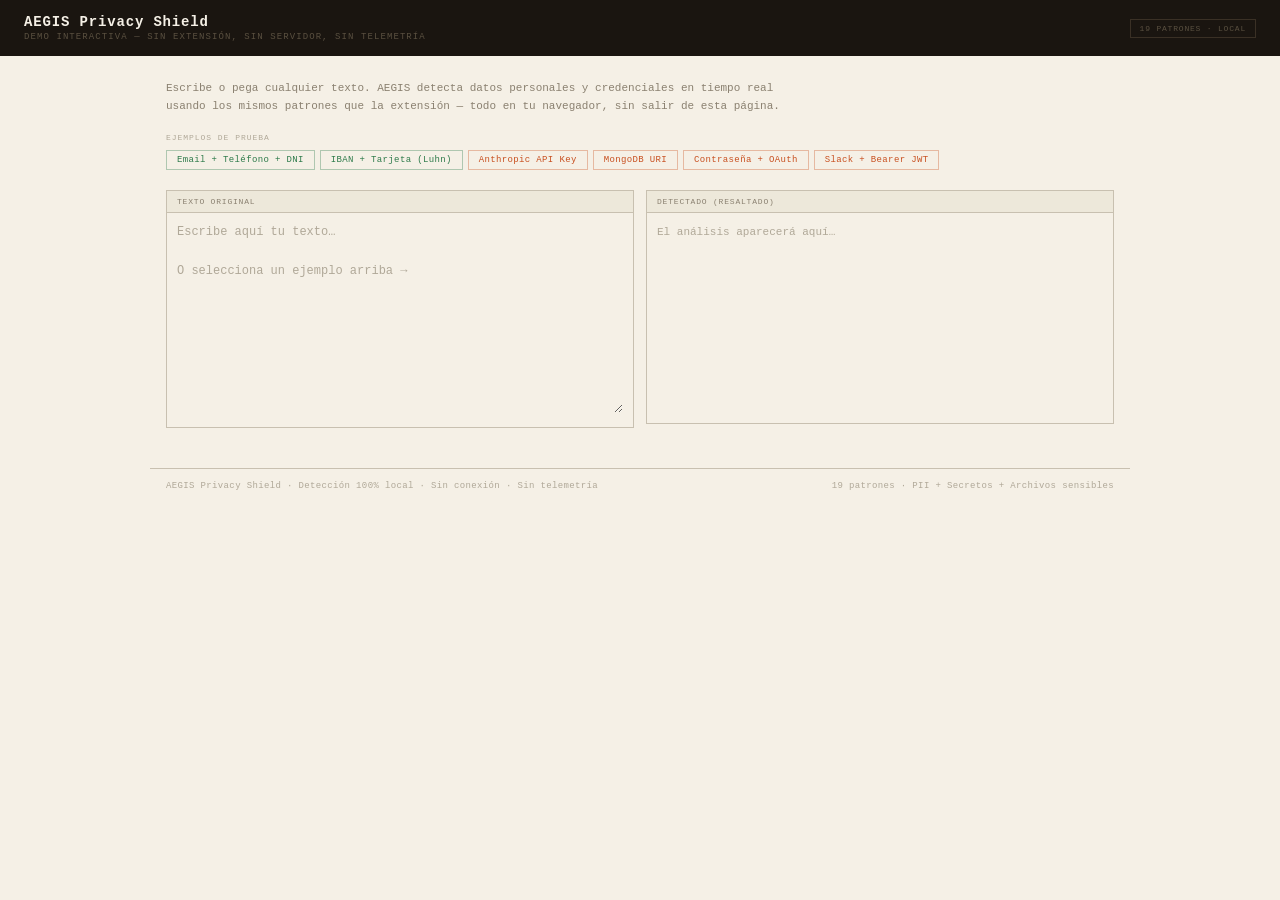
==== demo.html @ 13b6bb4f "AEGIS Privacy Shield v1.5.0: extensión que anonimiza datos antes de enviarlos a la IA Cambia datos p" ====
<!DOCTYPE html>
<html lang="es">
<head>
<meta charset="utf-8">
<meta name="viewport" content="width=device-width,initial-scale=1">
<title>AEGIS Privacy Shield — Demo</title>
<style>
*,*::before,*::after{box-sizing:border-box;margin:0;padding:0}
:root{
  --bg:#F5F0E6;--bg2:#EDE8DA;--border:#C8C0B0;
  --text:#1A1510;--muted:#8A8070;--faint:#B0A898;
  --pii:#2D7A4A;--pii-bg:rgba(45,122,74,.10);--pii-border:rgba(45,122,74,.35);
  --sec:#C85020;--sec-bg:rgba(200,80,32,.10);--sec-border:rgba(200,80,32,.35);
  --amber:#C89030;--ink:#1A1510;
}
body{font-family:'Courier New',Courier,monospace;background:var(--bg);color:var(--text);font-size:12px;min-height:100vh}

/* ── Header ── */
.hdr{background:var(--ink);color:#F5F0E6;padding:14px 24px;display:flex;align-items:center;justify-content:space-between}
.hdr-brand{font-size:14px;font-weight:700;letter-spacing:.06em}
.hdr-sub{font-size:9px;letter-spacing:.12em;text-transform:uppercase;color:#5A5040;margin-top:2px}
.hdr-pill{font-size:8px;letter-spacing:.1em;text-transform:uppercase;padding:4px 9px;border:1px solid #3A3025;color:#5A5040}

/* ── Main ── */
.main{max-width:980px;margin:0 auto;padding:24px 16px 40px}
.intro{font-size:11px;color:var(--muted);margin-bottom:18px;line-height:1.6;max-width:620px}

/* ── Examples ── */
.ex-label{font-size:8px;letter-spacing:.12em;text-transform:uppercase;color:var(--faint);margin-bottom:8px;display:block}
.examples{display:flex;flex-wrap:wrap;gap:5px;margin-bottom:20px}
.ex-btn{
  font-family:inherit;font-size:9px;letter-spacing:.04em;
  padding:4px 10px;border:1px solid var(--border);background:none;
  color:var(--muted);cursor:pointer;transition:all .15s;
}
.ex-btn:hover{border-color:var(--text);color:var(--text)}
.ex-btn.pii{border-color:var(--pii-border);color:var(--pii)}
.ex-btn.pii:hover{background:var(--pii-bg)}
.ex-btn.sec{border-color:var(--sec-border);color:var(--sec)}
.ex-btn.sec:hover{background:var(--sec-bg)}

/* ── Grid ── */
.grid{display:grid;grid-template-columns:1fr 1fr;gap:12px}
@media(max-width:700px){.grid{grid-template-columns:1fr}}

/* ── Panel ── */
.panel{border:1px solid var(--border)}
.panel-head{
  background:var(--bg2);border-bottom:1px solid var(--border);
  padding:6px 10px;font-size:8px;letter-spacing:.1em;text-transform:uppercase;
  color:var(--muted);display:flex;justify-content:space-between;align-items:center
}
.panel-body{padding:10px}
textarea{
  width:100%;height:190px;background:none;border:none;
  font-family:inherit;font-size:12px;color:var(--text);
  resize:vertical;outline:none;line-height:1.6;min-height:120px;
}
textarea::placeholder{color:var(--faint)}

/* ── Output highlighted ── */
.output{height:190px;overflow-y:auto;font-size:12px;line-height:1.6;white-space:pre-wrap;word-break:break-word;outline:none}
mark.pii{background:var(--pii-bg);color:var(--pii);border-bottom:1.5px solid var(--pii);border-radius:1px;cursor:default}
mark.sec{background:var(--sec-bg);color:var(--sec);border-bottom:1.5px solid var(--sec);border-radius:1px;cursor:default}
.empty{color:var(--faint);font-size:11px}

/* ── Badge counter ── */
.badge-count{
  font-size:9px;padding:2px 6px;display:none;
  background:var(--amber);color:#fff;letter-spacing:.04em;
}
.badge-count.on{display:inline}

/* ── After (anonimizado) ── */
.after-text{height:190px;overflow-y:auto;font-size:12px;line-height:1.6;white-space:pre-wrap;word-break:break-word;color:var(--muted)}
.token.pii{color:var(--pii);font-weight:700}
.token.sec{color:var(--sec);font-weight:700}

/* ── Detection list ── */
.det-section{margin-top:12px}
.det-row{
  display:flex;align-items:baseline;gap:8px;padding:6px 10px;
  border-bottom:1px solid var(--border);font-size:11px;
}
.det-row:last-child{border-bottom:none}
.cat-tag{font-size:8px;letter-spacing:.06em;text-transform:uppercase;padding:2px 5px;flex-shrink:0}
.cat-tag.pii{background:var(--pii-bg);color:var(--pii);border:1px solid var(--pii-border)}
.cat-tag.sec{background:var(--sec-bg);color:var(--sec);border:1px solid var(--sec-border)}
.det-value{font-weight:700;word-break:break-all;flex:1;min-width:0}
.det-arrow{color:var(--amber);flex-shrink:0;font-weight:700}
.det-token{flex-shrink:0}
.det-token.pii{color:var(--pii)}
.det-token.sec{color:var(--sec)}
.det-why{font-size:9px;color:var(--faint);flex-basis:100%;padding-left:0;margin-top:1px}

/* ── Clean message ── */
.clean-msg{
  padding:10px;font-size:10px;color:var(--pii);
  display:flex;align-items:center;gap:6px;
}

/* ── Stats strip ── */
.stats-strip{
  display:flex;gap:16px;padding:10px 14px;
  background:var(--bg2);border:1px solid var(--border);
  border-top:none;margin-top:-1px;font-size:10px;
}
.stat{display:flex;flex-direction:column;align-items:center;min-width:60px}
.stat-n{font-size:18px;font-weight:700;line-height:1}
.stat-n.pii{color:var(--pii)}
.stat-n.sec{color:var(--sec)}
.stat-l{font-size:8px;letter-spacing:.06em;text-transform:uppercase;color:var(--faint);margin-top:2px}
.stat-div{width:1px;background:var(--border);align-self:stretch}

/* ── Footer ── */
.footer{
  border-top:1px solid var(--border);padding:12px 16px;
  font-size:9px;color:var(--faint);letter-spacing:.04em;
  display:flex;justify-content:space-between;flex-wrap:wrap;gap:6px;
  max-width:980px;margin:0 auto;
}
</style>
</head>
<body>

<div class="hdr">
  <div>
    <div class="hdr-brand">AEGIS Privacy Shield</div>
    <div class="hdr-sub">Demo interactiva — sin extensión, sin servidor, sin telemetría</div>
  </div>
  <div class="hdr-pill">19 patrones · Local</div>
</div>

<div class="main">
  <p class="intro">
    Escribe o pega cualquier texto. AEGIS detecta datos personales y credenciales en tiempo real
    usando los mismos patrones que la extensión — todo en tu navegador, sin salir de esta página.
  </p>

  <span class="ex-label">Ejemplos de prueba</span>
  <div class="examples">
    <button class="ex-btn pii" data-text="Hola, soy María López. Mi email es maria.lopez@empresa.com y mi teléfono +34 612 345 678. DNI: 12345678Z.">
      Email + Teléfono + DNI
    </button>
    <button class="ex-btn pii" data-text="Cuenta IBAN: ES91 2100 0418 4502 0005 1332. Tarjeta Visa: 4539 1488 0343 6467 (caduca 03/27).">
      IBAN + Tarjeta (Luhn)
    </button>
    <button class="ex-btn sec" data-text="sk-ant-api03-AbCdEfGhIjKlMnOpQrStUvWxYz1234567890AbCdEfGhIjKlMnOpQrStUv-AAAAAAA">
      Anthropic API Key
    </button>
    <button class="ex-btn sec" data-text="mongodb+srv://admin:SuperSecret123@cluster0.mongodb.net/produccion?retryWrites=true&w=majority">
      MongoDB URI
    </button>
    <button class="ex-btn sec" data-text="const password = 'miContraseña2024'\nconst db_pass = 'postgres_prod_pass'\nclient_secret=GOCSPX-abcdefghijklmnopqrstu">
      Contraseña + OAuth
    </button>
    <button class="ex-btn sec" data-text="Token: xoxb-EJEMPLO-FALSO-AbCdEfGhIjKlMnOp\nAuthorization: Bearer eyJhbGciOiJIUzI1NiIsInR5cCI6IkpXVCJ9.eyJzdWIiOiIxMjM0NTY3ODkwIn0.abc123">
      Slack + Bearer JWT
    </button>
  </div>

  <div class="grid">
    <!-- Input -->
    <div>
      <div class="panel">
        <div class="panel-head">
          <span>Texto original</span>
          <span class="badge-count" id="counter">0 detectados</span>
        </div>
        <div class="panel-body">
          <textarea id="input" placeholder="Escribe aquí tu texto…&#10;&#10;O selecciona un ejemplo arriba →"></textarea>
        </div>
      </div>
    </div>

    <!-- Highlighted output -->
    <div>
      <div class="panel">
        <div class="panel-head"><span>Detectado (resaltado)</span></div>
        <div class="panel-body">
          <div class="output" id="output"><span class="empty">El análisis aparecerá aquí…</span></div>
        </div>
      </div>
    </div>
  </div>

  <!-- Stats strip (visible when data found) -->
  <div class="stats-strip" id="stats-strip" style="display:none">
    <div class="stat"><span class="stat-n pii" id="s-pii">0</span><span class="stat-l">PII</span></div>
    <div class="stat-div"></div>
    <div class="stat"><span class="stat-n sec" id="s-sec">0</span><span class="stat-l">Secretos</span></div>
    <div class="stat-div"></div>
    <div class="stat"><span class="stat-n" id="s-total" style="color:var(--amber)">0</span><span class="stat-l">Total</span></div>
    <div class="stat-div"></div>
    <div class="stat" style="align-items:flex-start;flex:1">
      <span class="stat-n" style="font-size:12px;font-weight:400;color:var(--muted)">El modelo recibiría →</span>
      <span class="stat-l" style="font-size:9px;color:var(--pii)">0 datos reales · solo tokens anónimos</span>
    </div>
  </div>

  <!-- Anonimizado (after) -->
  <div id="after-section" style="display:none;margin-top:12px">
    <div class="panel">
      <div class="panel-head"><span>Texto enviado al modelo (anonimizado)</span></div>
      <div class="panel-body">
        <div class="after-text" id="after-text"></div>
      </div>
    </div>
  </div>

  <!-- Detection list -->
  <div class="det-section" id="det-section" style="display:none;margin-top:12px">
    <div class="panel">
      <div class="panel-head"><span>Datos interceptados</span></div>
      <div id="det-list"></div>
    </div>
  </div>
</div>

<div class="footer">
  <span>AEGIS Privacy Shield · Detección 100% local · Sin conexión · Sin telemetría</span>
  <span>19 patrones · PII + Secretos + Archivos sensibles</span>
</div>

<script>
// ── Patterns (same as service-worker.js) ─────────────────────────────────────
const PATTERNS = [
  { cat:"pii", ph:"EMAIL_ADDRESS", why:"Dirección de correo electrónico",
    src:/\b[a-zA-Z0-9._%+\-]+@[a-zA-Z0-9.\-]+\.[a-zA-Z]{2,}\b/g },

  { cat:"pii", ph:"IBAN", why:"Cuenta bancaria internacional (IBAN)",
    src:/\b[A-Z]{2}\d{2}(?:\s?[A-Z0-9]{4})+\b/g,
    validate(s){
      const c=s.replace(/\s/g,"").toUpperCase();
      if(!/^[A-Z]{2}\d{2}[A-Z0-9]{1,30}$/.test(c))return false;
      const r=(c.slice(4)+c.slice(0,4)).split("").map(ch=>/[A-Z]/.test(ch)?(ch.charCodeAt(0)-55).toString():ch).join("");
      let rem=0; for(const d of r)rem=(rem*10+(+d))%97; return rem===1;
    }},

  { cat:"pii", ph:"CARD_NUMBER", why:"Tarjeta bancaria (validado con Luhn)",
    src:/\b(?:\d[ \-]?){13,19}\b/g,
    validate(s){
      const d=s.replace(/\D/g,"");
      if(d.length<13||d.length>19)return false;
      let sum=0,dbl=false;
      for(let i=d.length-1;i>=0;i--){let v=+d[i];if(dbl&&(v=v*2-(v>4?9:0)),dbl=!dbl,sum+=v);}
      return sum%10===0;
    }},

  { cat:"pii", ph:"PHONE_NUMBER", why:"Número de teléfono",
    src:/(?<!\d)(\+?[\d][\d\s\-\(\)\.]{7,15}\d)(?!\d)/g },

  { cat:"pii", ph:"DNI", why:"DNI o NIE español",
    src:/\b[XYZxyz]?\d{7,8}[TRWAGMYFPDXBNJZSQVHLCKE]\b/g,
    validate(s){
      const L="TRWAGMYFPDXBNJZSQVHLCKE";
      const c=s.toUpperCase().replace(/[\s-]/g,"");
      const m=c.match(/^([XYZ]?)(\d{7,8})([A-Z])$/);
      if(!m)return false;
      const p=m[1]==="X"?"0":m[1]==="Y"?"1":m[1]==="Z"?"2":"";
      return L[Number(p+m[2])%23]===m[3];
    }},

  { cat:"pii", ph:"IP_ADDRESS", why:"Dirección IPv4 pública",
    src:/\b(?:(?:25[0-5]|2[0-4]\d|[01]?\d\d?)\.){3}(?:25[0-5]|2[0-4]\d|[01]?\d\d?)\b/g,
    validate(s){return !s.startsWith("127.")&&!s.startsWith("192.168.")&&!/^10\./.test(s)&&!/^172\.(1[6-9]|2\d|3[01])\./.test(s)&&s!=="0.0.0.0"&&!s.startsWith("255.")} },

  { cat:"secret", ph:"JWT", why:"Token JWT (credenciales de sesión en Base64)",
    src:/\beyJ[A-Za-z0-9\-_]{10,}\.[A-Za-z0-9\-_]{10,}\.[A-Za-z0-9\-_]{10,}/g },

  { cat:"secret", ph:"OPENAI_KEY", why:"Clave de API de OpenAI",
    src:/\bsk-(?:proj-|[a-zA-Z0-9]{2,8}-)?[A-Za-z0-9]{40,}\b/g },

  { cat:"secret", ph:"ANTHROPIC_KEY", why:"Clave de API de Anthropic / Claude",
    src:/\bsk-ant-[A-Za-z0-9\-_]{20,}\b/g },

  { cat:"secret", ph:"GITHUB_TOKEN", why:"Token personal de acceso de GitHub",
    src:/\bgh[pousr]_[A-Za-z0-9]{36}\b/g },

  { cat:"secret", ph:"AWS_KEY", why:"Clave de acceso AWS IAM",
    src:/\b(?:AKIA|AIPA|ASIA|AROA)[A-Z0-9]{16}\b/g },

  { cat:"secret", ph:"GOOGLE_KEY", why:"Clave de API de Google Cloud",
    src:/\bAIza[A-Za-z0-9\-_]{35}\b/g },

  { cat:"secret", ph:"STRIPE_KEY", why:"Clave de API de Stripe",
    src:/\b(?:sk|pk|rk)_(?:test|live)_[A-Za-z0-9]{16,}\b/g },

  { cat:"secret", ph:"PRIVATE_KEY", why:"Clave privada criptográfica (RSA/EC/Ed25519)",
    src:/-----BEGIN (?:[A-Z]+ )?PRIVATE KEY-----/g },

  { cat:"secret", ph:"BEARER_TOKEN", why:"Token Bearer de autenticación HTTP",
    src:/\bBearer\s+([A-Za-z0-9\-_\.]{20,})/g },

  { cat:"secret", ph:"PASSWORD", why:"Contraseña en código o configuración",
    src:/(?:password|passwd|pwd|secret|db_pass)\s*[:=]\s*["']([^"'\s]{6,})["']/gi },

  { cat:"secret", ph:"MONGODB_URI", why:"Cadena de conexión MongoDB con credenciales",
    src:/\bmongodb(?:\+srv)?:\/\/[^\s'"<>,\]]{8,}/g },

  { cat:"secret", ph:"SLACK_TOKEN", why:"Token de bot o usuario de Slack",
    src:/\bxox[bpsa]-[0-9A-Za-z\-]{10,}/g },

  { cat:"secret", ph:"GOOGLE_OAUTH", why:"Client secret de OAuth de Google",
    src:/\bclient_secret\s*[:=]\s*["']?([A-Za-z0-9\-_]{20,})["']?/gi },
];

// ── Detection ─────────────────────────────────────────────────────────────────
function detect(text){
  const results=[];
  const seen=new Set();
  let work=text;
  // Secretos primero: una clave entera no debe trocearse como si fuera un teléfono o un email
  const ordered=[...PATTERNS.filter(p=>p.cat==="secret"),...PATTERNS.filter(p=>p.cat!=="secret")];
  for(const p of ordered){
    const re=new RegExp(p.src.source,p.src.flags);
    const found=[];
    for(const m of work.matchAll(re)){
      const val=m[0];
      if(seen.has(val))continue;
      if(p.validate&&!p.validate(val))continue;
      seen.add(val);
      found.push(val);
      results.push({cat:p.cat,ph:p.ph,why:p.why,value:val});
    }
    // Enmascara lo ya detectado para que otro patrón no lo cuente dos veces
    for(const val of found)work=work.split(val).join("\u0001".repeat(val.length));
  }
  return results;
}

function buildSanitized(text,results){
  let out=text;
  const counters={};
  const map=[];
  for(const r of results){
    counters[r.ph]=(counters[r.ph]||0)+1;
    const token=`[${r.ph}_${counters[r.ph]}]`;
    map.push({original:r.value,token,cat:r.cat});
  }
  for(const{original,token}of map) out=out.split(original).join(token);
  return{sanitized:out,map};
}

// ── HTML helpers ─────────────────────────────────────────────────────────────
function esc(s){return s.replace(/&/g,"&amp;").replace(/</g,"&lt;").replace(/>/g,"&gt;")}

function renderHighlighted(text,results){
  if(!text) return '<span class="empty">Escribe algo para ver el análisis…</span>';
  if(!results.length) return '<span style="color:var(--pii);font-size:11px">✓ Sin datos sensibles detectados</span><br><span class="empty" style="font-size:11px">'+esc(text)+'</span>';

  // Build span ranges
  const spans=[];
  for(const r of results){
    let i=0;
    while((i=text.indexOf(r.value,i))!==-1){
      spans.push({start:i,end:i+r.value.length,cat:r.cat,ph:r.ph,value:r.value});
      i+=r.value.length;
    }
  }
  spans.sort((a,b)=>a.start-b.start);

  let html="",pos=0;
  for(const s of spans){
    if(s.start<pos)continue;
    html+=esc(text.slice(pos,s.start));
    html+=`<mark class="${s.cat==="pii"?"pii":"sec"}" title="${s.ph}">${esc(s.value)}</mark>`;
    pos=s.end;
  }
  html+=esc(text.slice(pos));
  return html;
}

function renderAfter(sanitized,map){
  let html=esc(sanitized);
  for(const{token,cat}of map){
    const cls=cat==="pii"?"pii":"sec";
    html=html.split(esc(token)).join(`<span class="token ${cls}">${esc(token)}</span>`);
  }
  return html;
}

function renderDetList(results){
  if(!results.length)return"";
  const counters={};
  return results.map(r=>{
    counters[r.ph]=(counters[r.ph]||0)+1;
    const token=`[${r.ph}_${counters[r.ph]}]`;
    const cls=r.cat==="pii"?"pii":"sec";
    const label=r.cat==="pii"?"PII":"SECRET";
    const val=r.value.length>44?r.value.slice(0,41)+"…":r.value;
    return`<div class="det-row">
      <span class="cat-tag ${cls}">${label}</span>
      <span class="det-value ${cls}">${esc(val)}</span>
      <span class="det-arrow">→</span>
      <span class="det-token ${cls}">${esc(token)}</span>
      <span class="det-why" style="flex-basis:100%;margin-left:0">${esc(r.why)}</span>
    </div>`;
  }).join("");
}

// ── Update loop ───────────────────────────────────────────────────────────────
const input=document.getElementById("input");
const output=document.getElementById("output");
const counter=document.getElementById("counter");
const statsStrip=document.getElementById("stats-strip");
const afterSection=document.getElementById("after-section");
const afterText=document.getElementById("after-text");
const detSection=document.getElementById("det-section");
const detList=document.getElementById("det-list");

function update(){
  const text=input.value;
  const results=detect(text);
  const n=results.length;
  const piiN=results.filter(r=>r.cat==="pii").length;
  const secN=results.filter(r=>r.cat==="secret").length;

  output.innerHTML=renderHighlighted(text,results);

  counter.textContent=`${n} detectado${n!==1?"s":""}`;
  counter.classList.toggle("on",n>0);

  if(n>0){
    document.getElementById("s-pii").textContent=piiN;
    document.getElementById("s-sec").textContent=secN;
    document.getElementById("s-total").textContent=n;
    statsStrip.style.display="flex";

    const{sanitized,map}=buildSanitized(text,results);
    afterText.innerHTML=renderAfter(sanitized,map);
    afterSection.style.display="block";

    detList.innerHTML=renderDetList(results);
    detSection.style.display="block";
  }else{
    statsStrip.style.display="none";
    afterSection.style.display="none";
    detSection.style.display="none";
  }
}

input.addEventListener("input",update);

document.querySelectorAll(".ex-btn").forEach(btn=>{
  btn.addEventListener("click",()=>{
    input.value=btn.dataset.text.trim().replace(/\\n/g,"\n");
    update();
    input.focus();
  });
});
</script>
</body>
</html>
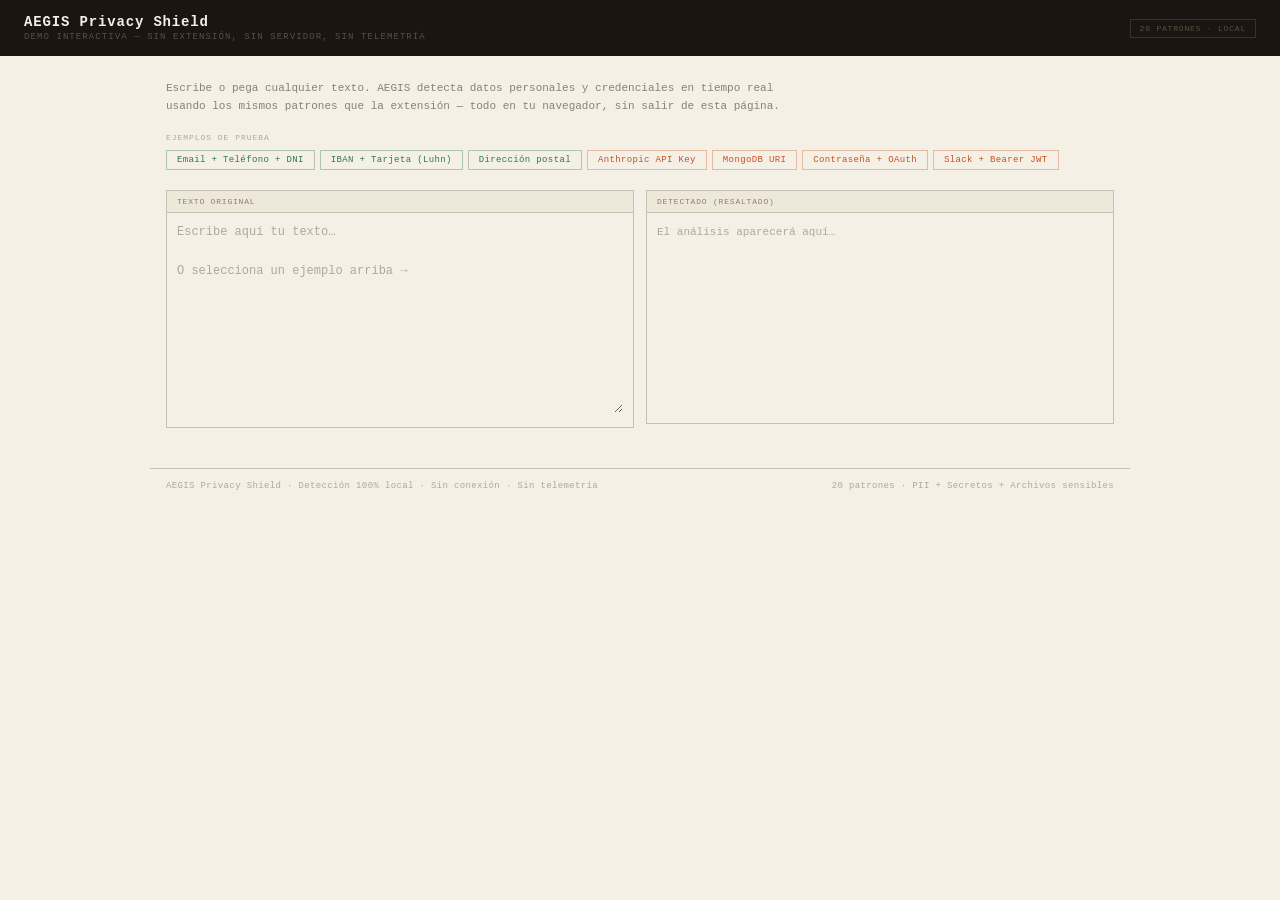
==== commit 241c6162: "feat: detectar direcciones postales (calle y número, o código postal) Nuevo patrón ADDRESS, aproxima" ====
--- a/demo.html
+++ b/demo.html
@@ -15,17 +15,17 @@
 }
 body{font-family:'Courier New',Courier,monospace;background:var(--bg);color:var(--text);font-size:12px;min-height:100vh}
 
-/* ── Header ── */
+/* Header */
 .hdr{background:var(--ink);color:#F5F0E6;padding:14px 24px;display:flex;align-items:center;justify-content:space-between}
 .hdr-brand{font-size:14px;font-weight:700;letter-spacing:.06em}
 .hdr-sub{font-size:9px;letter-spacing:.12em;text-transform:uppercase;color:#5A5040;margin-top:2px}
 .hdr-pill{font-size:8px;letter-spacing:.1em;text-transform:uppercase;padding:4px 9px;border:1px solid #3A3025;color:#5A5040}
 
-/* ── Main ── */
+/* Main */
 .main{max-width:980px;margin:0 auto;padding:24px 16px 40px}
 .intro{font-size:11px;color:var(--muted);margin-bottom:18px;line-height:1.6;max-width:620px}
 
-/* ── Examples ── */
+/* Examples */
 .ex-label{font-size:8px;letter-spacing:.12em;text-transform:uppercase;color:var(--faint);margin-bottom:8px;display:block}
 .examples{display:flex;flex-wrap:wrap;gap:5px;margin-bottom:20px}
 .ex-btn{
@@ -39,11 +39,11 @@
 .ex-btn.sec{border-color:var(--sec-border);color:var(--sec)}
 .ex-btn.sec:hover{background:var(--sec-bg)}
 
-/* ── Grid ── */
+/* Grid */
 .grid{display:grid;grid-template-columns:1fr 1fr;gap:12px}
 @media(max-width:700px){.grid{grid-template-columns:1fr}}
 
-/* ── Panel ── */
+/* Panel */
 .panel{border:1px solid var(--border)}
 .panel-head{
   background:var(--bg2);border-bottom:1px solid var(--border);
@@ -58,25 +58,25 @@
 }
 textarea::placeholder{color:var(--faint)}
 
-/* ── Output highlighted ── */
+/* Output highlighted */
 .output{height:190px;overflow-y:auto;font-size:12px;line-height:1.6;white-space:pre-wrap;word-break:break-word;outline:none}
 mark.pii{background:var(--pii-bg);color:var(--pii);border-bottom:1.5px solid var(--pii);border-radius:1px;cursor:default}
 mark.sec{background:var(--sec-bg);color:var(--sec);border-bottom:1.5px solid var(--sec);border-radius:1px;cursor:default}
 .empty{color:var(--faint);font-size:11px}
 
-/* ── Badge counter ── */
+/* Badge counter */
 .badge-count{
   font-size:9px;padding:2px 6px;display:none;
   background:var(--amber);color:#fff;letter-spacing:.04em;
 }
 .badge-count.on{display:inline}
 
-/* ── After (anonimizado) ── */
+/* After (anonimizado) */
 .after-text{height:190px;overflow-y:auto;font-size:12px;line-height:1.6;white-space:pre-wrap;word-break:break-word;color:var(--muted)}
 .token.pii{color:var(--pii);font-weight:700}
 .token.sec{color:var(--sec);font-weight:700}
 
-/* ── Detection list ── */
+/* Detection list */
 .det-section{margin-top:12px}
 .det-row{
   display:flex;align-items:baseline;gap:8px;padding:6px 10px;
@@ -93,13 +93,13 @@
 .det-token.sec{color:var(--sec)}
 .det-why{font-size:9px;color:var(--faint);flex-basis:100%;padding-left:0;margin-top:1px}
 
-/* ── Clean message ── */
+/* Clean message */
 .clean-msg{
   padding:10px;font-size:10px;color:var(--pii);
   display:flex;align-items:center;gap:6px;
 }
 
-/* ── Stats strip ── */
+/* Stats strip */
 .stats-strip{
   display:flex;gap:16px;padding:10px 14px;
   background:var(--bg2);border:1px solid var(--border);
@@ -112,7 +112,7 @@
 .stat-l{font-size:8px;letter-spacing:.06em;text-transform:uppercase;color:var(--faint);margin-top:2px}
 .stat-div{width:1px;background:var(--border);align-self:stretch}
 
-/* ── Footer ── */
+/* Footer */
 .footer{
   border-top:1px solid var(--border);padding:12px 16px;
   font-size:9px;color:var(--faint);letter-spacing:.04em;
@@ -128,7 +128,7 @@
     <div class="hdr-brand">AEGIS Privacy Shield</div>
     <div class="hdr-sub">Demo interactiva — sin extensión, sin servidor, sin telemetría</div>
   </div>
-  <div class="hdr-pill">19 patrones · Local</div>
+  <div class="hdr-pill">20 patrones · Local</div>
 </div>
 
 <div class="main">
@@ -144,6 +144,9 @@
     </button>
     <button class="ex-btn pii" data-text="Cuenta IBAN: ES91 2100 0418 4502 0005 1332. Tarjeta Visa: 4539 1488 0343 6467 (caduca 03/27).">
       IBAN + Tarjeta (Luhn)
+    </button>
+    <button class="ex-btn pii" data-text="Envíalo a Calle Mayor 5, 3º B, 48001 Bilbao. Mi otra dirección es Avenida de la Constitución 24 y el CP 28013.">
+      Dirección postal
     </button>
     <button class="ex-btn sec" data-text="sk-ant-api03-AbCdEfGhIjKlMnOpQrStUvWxYz1234567890AbCdEfGhIjKlMnOpQrStUv-AAAAAAA">
       Anthropic API Key
@@ -194,14 +197,14 @@
     <div class="stat-div"></div>
     <div class="stat" style="align-items:flex-start;flex:1">
       <span class="stat-n" style="font-size:12px;font-weight:400;color:var(--muted)">El modelo recibiría →</span>
-      <span class="stat-l" style="font-size:9px;color:var(--pii)">0 datos reales · solo tokens anónimos</span>
+      <span class="stat-l" style="font-size:9px;color:var(--pii)">los datos detectados no se enviarían · solo etiquetas</span>
     </div>
   </div>
 
   <!-- Anonimizado (after) -->
   <div id="after-section" style="display:none;margin-top:12px">
     <div class="panel">
-      <div class="panel-head"><span>Texto enviado al modelo (anonimizado)</span></div>
+      <div class="panel-head"><span>Texto enviado al modelo (seudonimizado)</span></div>
       <div class="panel-body">
         <div class="after-text" id="after-text"></div>
       </div>
@@ -219,11 +222,35 @@
 
 <div class="footer">
   <span>AEGIS Privacy Shield · Detección 100% local · Sin conexión · Sin telemetría</span>
-  <span>19 patrones · PII + Secretos + Archivos sensibles</span>
+  <span>20 patrones · PII + Secretos + Archivos sensibles</span>
 </div>
 
 <script>
-// ── Patterns (same as service-worker.js) ─────────────────────────────────────
+// Direcciones (misma lógica que service-worker.js)
+const ADDR_STREET = "(?:calle|c\\/|cl\\.|avenida|avda\\.?|avd\\.?|av\\.|plaza|pza\\.?|pl\\.|paseo|pº|camino|carretera|ctra\\.?|travesía|travesia|trav\\.?|ronda|glorieta|bulevar|rúa)";
+const ADDR_TOKEN = "\\p{L}[\\p{L}'’.\\-]*";
+const ADDR_NUM = "(?:n[ºo°]\\.?\\s*|núm(?:ero)?\\.?\\s*|num(?:ero)?\\.?\\s*)?\\d{1,3}(?!\\d)";
+const ADDR_QTY = "(?!\\s*(?:veces|vez|euros|eur|€|años|minutos|min|horas|días|dias|personas|km|metros|%))";
+const ADDR_FLOOR = "(?:\\s*[,\\-]?\\s*(?:\\d{1,2}\\s?[ºª°]\\.?(?:\\s?[A-Za-z](?!\\p{L}))?|(?:bajo|entresuelo|ático|atico|izquierda|izq|derecha|dcha|dch)(?!\\p{L})\\.?))*";
+const ADDR_ZIP = "(?:0[1-9]|[1-4]\\d|5[0-2])\\d{3}(?!\\d)";
+const ADDR_RE =
+  `(?:(?<![\\p{L}\\p{N}])${ADDR_STREET}\\s+${ADDR_TOKEN}(?:\\s+${ADDR_TOKEN}){0,4}?\\s*,?\\s*${ADDR_NUM}${ADDR_QTY}${ADDR_FLOOR}(?:\\s*,?\\s*${ADDR_ZIP})?` +
+  `|(?<![\\p{L}\\p{N}])(?:c\\.?\\s?p\\.?|código\\s+postal)\\s*[:.]?\\s*${ADDR_ZIP})`;
+const ADDR_CONNECTORS = new Set(["de", "del", "la", "las", "los", "el", "y", "e"]);
+function validateAddress(s){
+  if(/^(?:c\.?\s?p|código)/i.test(s))return true;
+  const name=s.replace(/^\S+\s+/,"").split(/\d/)[0];
+  const tokens=name.split(/[\s,]+/).filter(t=>t&&!/^(?:n[ºo°]\.?|núm\.?|num\.?|número|numero)$/i.test(t));
+  let real=0;
+  for(const t of tokens){
+    if(ADDR_CONNECTORS.has(t))continue;
+    if(!/^\p{Lu}/u.test(t))return false;
+    real++;
+  }
+  return real>0;
+}
+
+// Patterns (same as service-worker.js)
 const PATTERNS = [
   { cat:"pii", ph:"EMAIL_ADDRESS", why:"Dirección de correo electrónico",
     src:/\b[a-zA-Z0-9._%+\-]+@[a-zA-Z0-9.\-]+\.[a-zA-Z]{2,}\b/g },
@@ -265,6 +292,10 @@
     src:/\b(?:(?:25[0-5]|2[0-4]\d|[01]?\d\d?)\.){3}(?:25[0-5]|2[0-4]\d|[01]?\d\d?)\b/g,
     validate(s){return !s.startsWith("127.")&&!s.startsWith("192.168.")&&!/^10\./.test(s)&&!/^172\.(1[6-9]|2\d|3[01])\./.test(s)&&s!=="0.0.0.0"&&!s.startsWith("255.")} },
 
+  { cat:"pii", ph:"ADDRESS", why:"Dirección postal (calle y número, o código postal). Detección aproximada",
+    src:new RegExp(ADDR_RE,"giu"),
+    validate:validateAddress },
+
   { cat:"secret", ph:"JWT", why:"Token JWT (credenciales de sesión en Base64)",
     src:/\beyJ[A-Za-z0-9\-_]{10,}\.[A-Za-z0-9\-_]{10,}\.[A-Za-z0-9\-_]{10,}/g },
 
@@ -305,7 +336,7 @@
     src:/\bclient_secret\s*[:=]\s*["']?([A-Za-z0-9\-_]{20,})["']?/gi },
 ];
 
-// ── Detection ─────────────────────────────────────────────────────────────────
+// Detection
 function detect(text){
   const results=[];
   const seen=new Set();
@@ -342,7 +373,7 @@
   return{sanitized:out,map};
 }
 
-// ── HTML helpers ─────────────────────────────────────────────────────────────
+// HTML helpers
 function esc(s){return s.replace(/&/g,"&amp;").replace(/</g,"&lt;").replace(/>/g,"&gt;")}
 
 function renderHighlighted(text,results){
@@ -399,7 +430,7 @@
   }).join("");
 }
 
-// ── Update loop ───────────────────────────────────────────────────────────────
+// Update loop
 const input=document.getElementById("input");
 const output=document.getElementById("output");
 const counter=document.getElementById("counter");
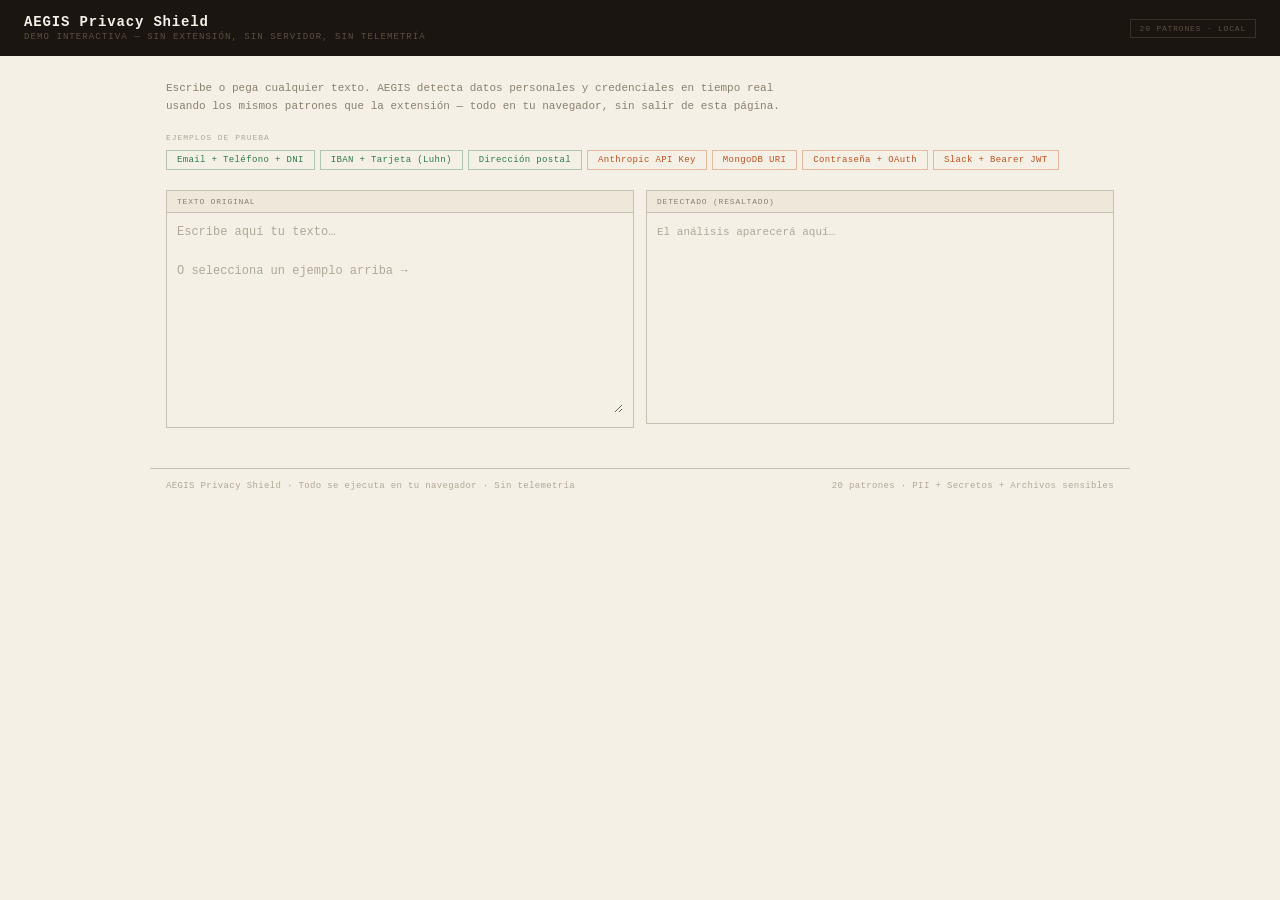
==== commit 0fd4936d: "fix: reducir permisos y ajustar textos que prometían de más - Se quita el permiso "tabs" y host_perm" ====
--- a/demo.html
+++ b/demo.html
@@ -221,7 +221,7 @@
 </div>
 
 <div class="footer">
-  <span>AEGIS Privacy Shield · Detección 100% local · Sin conexión · Sin telemetría</span>
+  <span>AEGIS Privacy Shield · Todo se ejecuta en tu navegador · Sin telemetría</span>
   <span>20 patrones · PII + Secretos + Archivos sensibles</span>
 </div>
 
@@ -275,7 +275,8 @@
     }},
 
   { cat:"pii", ph:"PHONE_NUMBER", why:"Número de teléfono",
-    src:/(?<!\d)(\+?[\d][\d\s\-\(\)\.]{7,15}\d)(?!\d)/g },
+    src:/(?<!\d)(\+?[\d][\d\s\-\(\)\.]{7,15}\d)(?!\d)/g,
+    validate(s){return !/^\d{1,3}(?:\.\d{1,3}){3}$/.test(s.trim())} },
 
   { cat:"pii", ph:"DNI", why:"DNI o NIE español",
     src:/\b[XYZxyz]?\d{7,8}[TRWAGMYFPDXBNJZSQVHLCKE]\b/g,
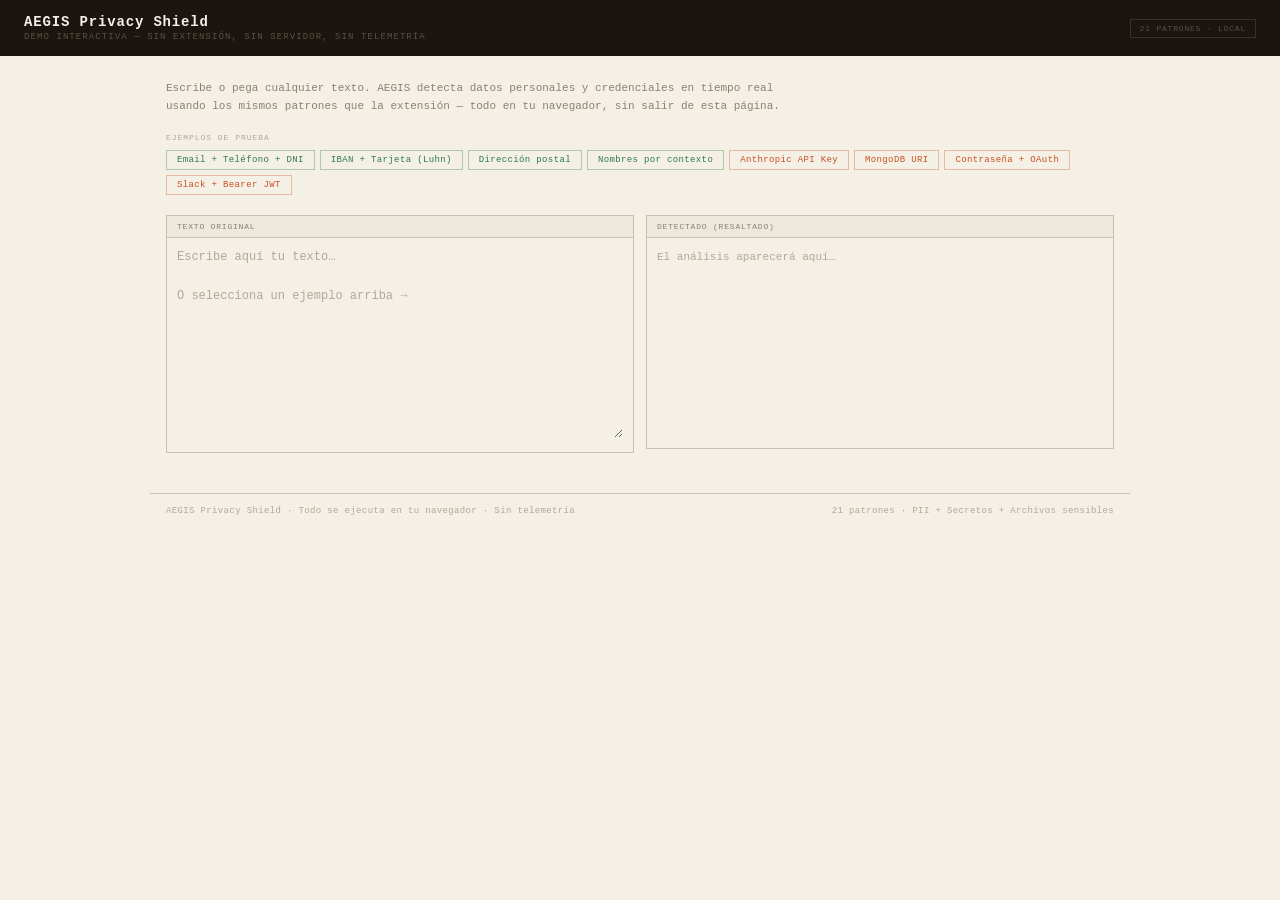
==== commit e66ffbab: "feat: detectar nombres de persona por contexto" ====
--- a/demo.html
+++ b/demo.html
@@ -128,7 +128,7 @@
     <div class="hdr-brand">AEGIS Privacy Shield</div>
     <div class="hdr-sub">Demo interactiva — sin extensión, sin servidor, sin telemetría</div>
   </div>
-  <div class="hdr-pill">20 patrones · Local</div>
+  <div class="hdr-pill">21 patrones · Local</div>
 </div>
 
 <div class="main">
@@ -147,6 +147,9 @@
     </button>
     <button class="ex-btn pii" data-text="Envíalo a Calle Mayor 5, 3º B, 48001 Bilbao. Mi otra dirección es Avenida de la Constitución 24 y el CP 28013.">
       Dirección postal
+    </button>
+    <button class="ex-btn pii" data-text="Me llamo Lucía Fernández Ortega y mi DNI es 45612378C. Mi marido, Iñaki Etxeberria Sáenz (DNI 23456789D), es cotitular. Atendió la Dra. Marta Ibarra.">
+      Nombres por contexto
     </button>
     <button class="ex-btn sec" data-text="sk-ant-api03-AbCdEfGhIjKlMnOpQrStUvWxYz1234567890AbCdEfGhIjKlMnOpQrStUv-AAAAAAA">
       Anthropic API Key
@@ -222,7 +225,7 @@
 
 <div class="footer">
   <span>AEGIS Privacy Shield · Todo se ejecuta en tu navegador · Sin telemetría</span>
-  <span>20 patrones · PII + Secretos + Archivos sensibles</span>
+  <span>21 patrones · PII + Secretos + Archivos sensibles</span>
 </div>
 
 <script>
@@ -250,6 +253,20 @@
   return real>0;
 }
 
+// Nombres propios, solo por contexto (misma lógica que service-worker.js)
+const NAME_TOKEN = "\\p{Lu}\\p{Ll}+(?:-\\p{Lu}\\p{Ll}+)*";
+const NAME_PART = "(?:de|del|de la|de los|de las|da|do|van|von|y|e)";
+const NAME_REST = (min) => `(?:\\s+(?:${NAME_PART}\\s+)?${NAME_TOKEN}){${min},3}`;
+const NAME_TRIG =
+  "(?:(?:[Mm]e llamo|[Mm]i nombre (?:completo )?es|[Mm]y name is|Sr\\.|Sra\\.|Srta\\.|Dña\\.|Doña|Don|D\\.|Dr\\.|Dra\\.|Mr\\.|Mrs\\.|Ms\\.)\\s+" +
+  "|(?:[Nn]ombre(?: completo)?|[Aa]pellidos?|[Pp]aciente|[Tt]itular|[Ss]olicitante|[Rr]emitente|[Dd]estinatario|[Ff]irmado(?: por)?|[Ff]ull name|[Nn]ame)\\s*[:=]\\s*)";
+const NAME_ID_AFTER = "(?=\\s*[,(]?\\s*(?:con\\s+)?(?:DNI|NIE)\\b)";
+const NAME_RE =
+  `(?:(?<=${NAME_TRIG})${NAME_TOKEN}${NAME_REST(0)}` +
+  `|(?<![\\p{L}\\p{N}-])${NAME_TOKEN}${NAME_REST(1)}${NAME_ID_AFTER})`;
+const NAME_STOP = new Set(["Google","Microsoft","Amazon","Apple","Python","Java","Javascript","JavaScript","ChatGPT","Claude","Gemini","OpenAI","Anthropic","Windows","Linux","Excel","Word","Banco","Ayuntamiento","Universidad","Empresa","Hospital","Gmail","Outlook"]);
+function validateName(s){return !s.split(/\s+/).some(t=>NAME_STOP.has(t))}
+
 // Patterns (same as service-worker.js)
 const PATTERNS = [
   { cat:"pii", ph:"EMAIL_ADDRESS", why:"Dirección de correo electrónico",
@@ -296,6 +313,10 @@
   { cat:"pii", ph:"ADDRESS", why:"Dirección postal (calle y número, o código postal). Detección aproximada",
     src:new RegExp(ADDR_RE,"giu"),
     validate:validateAddress },
+
+  { cat:"pii", ph:"PERSON_NAME", why:"Nombre de persona, detectado por contexto (me llamo, Nombre:, Dr., junto a un DNI). Detección aproximada",
+    src:new RegExp(NAME_RE,"gu"),
+    validate:validateName },
 
   { cat:"secret", ph:"JWT", why:"Token JWT (credenciales de sesión en Base64)",
     src:/\beyJ[A-Za-z0-9\-_]{10,}\.[A-Za-z0-9\-_]{10,}\.[A-Za-z0-9\-_]{10,}/g },
